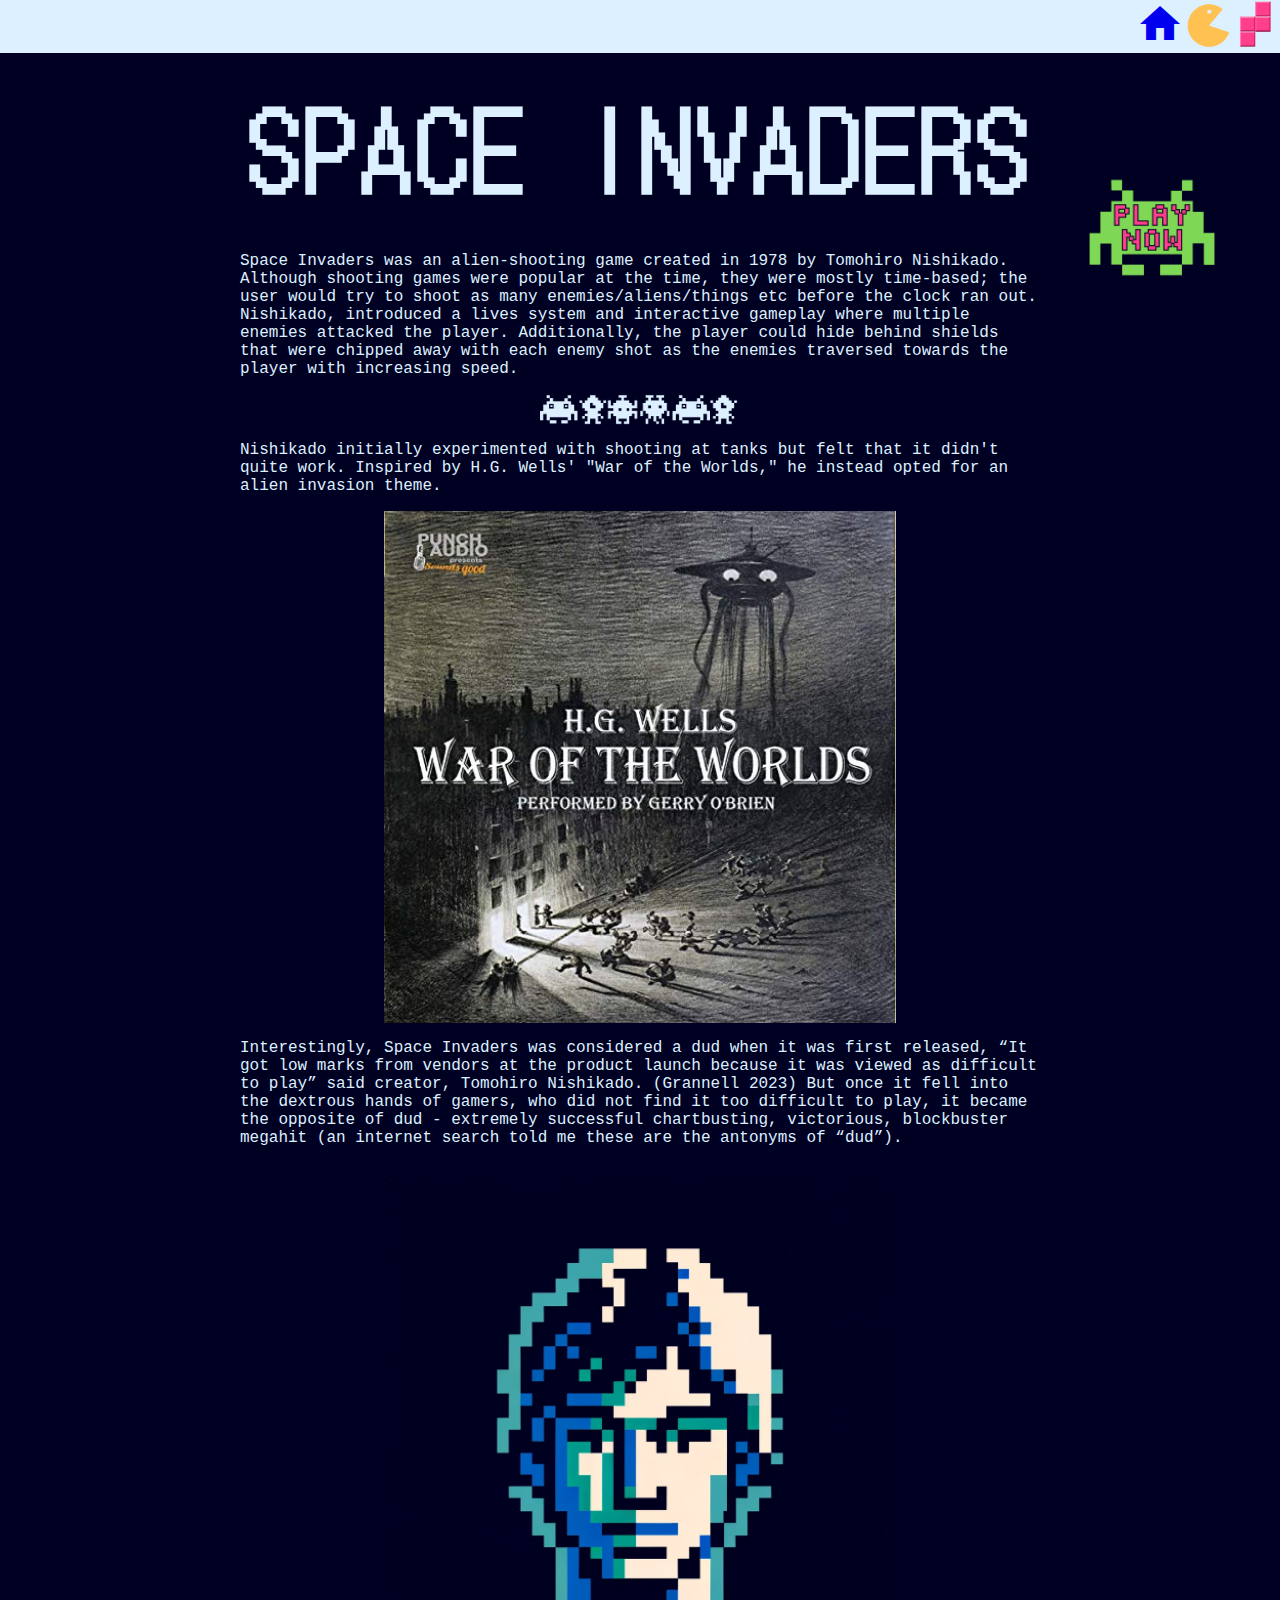
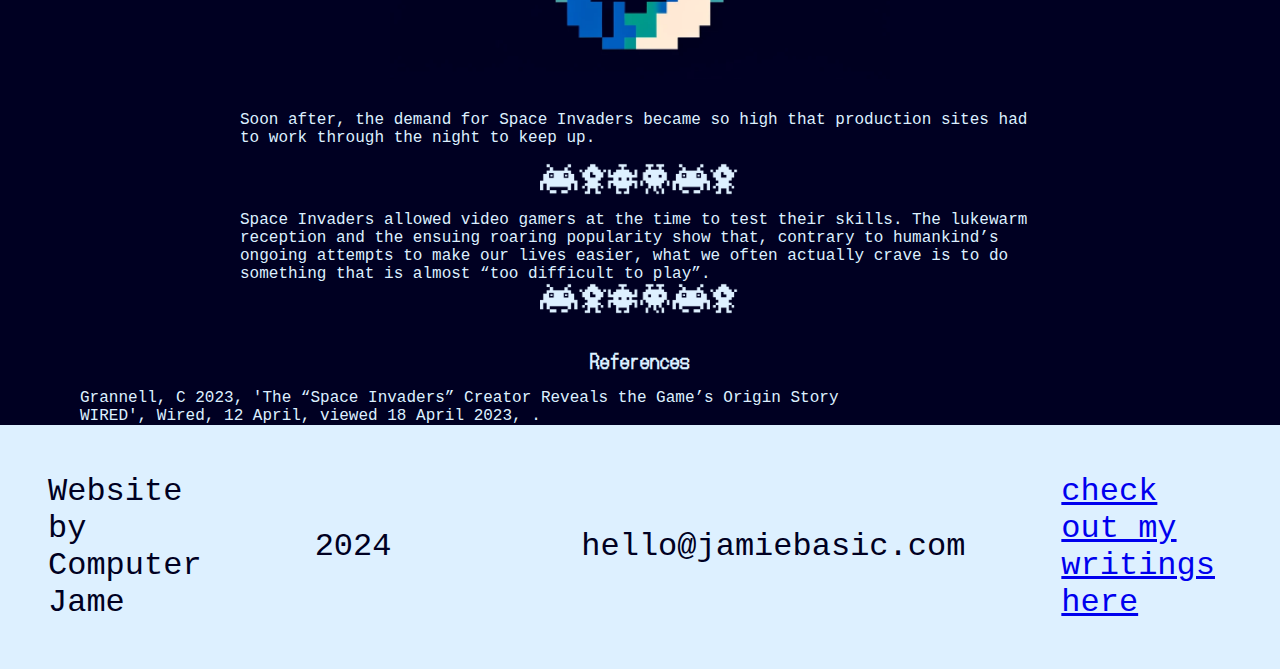
==== spaceinvaders.html @ 1c3db605 "Add files via upload" ====
<!DOCTYPE html>
<html lang="en">
<head>
    <meta charset="UTF-8">
    <meta name="viewport" content="width=device-width, initial-scale=1.0">
    <link href="/styles.css" rel="stylesheet">
    <link rel="preconnect" href="https://fonts.googleapis.com">
<link rel="preconnect" href="https://fonts.gstatic.com" crossorigin>
<link href="https://fonts.googleapis.com/css2?family=Cousine&family=Cutive+Mono&family=DotGothic16&family=VT323&display=swap" rel="stylesheet">
<link href="https://fonts.googleapis.com/icon?family=Material+Icons"
      rel="stylesheet">

    <title>Retro Games - Space Invaders</title>
</head>
<body>
    <main>
        <nav class="navbar">
            <section class="flex-container-nav">
                <section class="flex-item-nav"><a href="/index.html"><span class="material-icons">
                    home
                    </span></a></section>
                <section class="flex-item-nav"><img src="/images/pacman.png" alt=""></section>
                <section class="flex-item-nav"><img src="/images/tetris.png" alt=""></section>
                
            </section>
        </nav>
        <header>
            <h1 class="heading">SPACE INVADERS</h1>
            <a href="https://freeinvaders.org/"><img src="/images/space_invader_play.png" alt="" class="travelling-space-invader"></a>
            
        </header>

        <article>
            <p>Space Invaders was an alien-shooting game created in 1978 by Tomohiro Nishikado. Although shooting games were popular at the time, they were mostly time-based; the user would try to shoot as many enemies/aliens/things etc before the clock ran out. Nishikado, introduced a lives system and interactive gameplay where multiple enemies attacked the player. Additionally, the player could hide behind shields that were chipped away with each enemy shot as the enemies traversed towards the player with increasing speed.</p>
            <img src="/images/invader_line.png" alt="" class="line-img">
           
            <p>Nishikado initially experimented with shooting at tanks but felt that it didn&#39;t quite work. Inspired by H.G. Wells' "War of the Worlds," he instead opted for an alien invasion theme.</p>
        
            <a href="https://www.audible.com/pd/War-of-the-Worlds-Audiobook/1982741880?overrideBaseCountry=true&ipRedirectOverride=true&ref_pageloadid=not_applicable&pf_rd_p=3b01d5da-1bf0-4646-924a-440835f79703&pf_rd_r=6P84GSXSZNX1HNJ4JC6B&pageLoadId=2cbDKNKoMA5Jd0zQ&creativeId=7e5ef24f-29c2-42b4-9ad7-cdff92184a00"><img src="/images/war_of_worlds.jpg" alt="" class="wotw-img"></a>

      
        <p>
            Interestingly, Space Invaders was considered a dud when it was first released, “It got low marks from vendors at the product launch because it was viewed as difficult to play” said creator, Tomohiro Nishikado. (Grannell 2023) But once it fell into the dextrous hands of gamers, who did not find it too difficult to play, it became the opposite of dud - extremely successful chartbusting, victorious, blockbuster megahit (an internet search told me these are the antonyms of “dud”).
        </p>

        <p class="modal_p">
            <img src="/images/the_creator.png" alt="" class="the_creator">
            <img src="/images/speech.png" alt="A speech bubble with the text 'A couple of weeks after the game went on sale, I went on location to investigate a bug. I was told by the person in charge of the site that customers would not leave the game alone.' - Tomohiro Nishikado" class="speech-img">
        </p>
        <p>
            Soon after, the demand for Space Invaders became so high that production sites had to work through the night to keep up.
        </p>
        <img src="/images/invader_line.png" alt="" class="line-img">
        <p>
            Space Invaders allowed video gamers at the time to test their skills. The lukewarm reception and the ensuing roaring popularity show that, contrary to humankind’s ongoing attempts to make our lives easier, what we often actually crave is to do something that is almost “too difficult to play”.
            <img src="/images/invader_line.png" alt="" class="line-img">
        </p>
        <section>
            <h3 class="references">References</h3>
        
                <ul>
                    <li>Grannell, C 2023, 'The “Space Invaders” Creator Reveals the Game’s Origin Story </li>
                    <li>WIRED&#39;, Wired, 12 April, viewed 18 April 2023, <https://www.wired.com/story/space-invaders-45-years-tomohiro-nishikado/>.</li>
                </ul>
      
            
        </section>


        </article>
        


    <footer class="footer">
        <section class="footer-flex-container">
        <p class="by">Website by Computer Jame</p>
        <p class="by">2024</p>
        <p class="by">hello@jamiebasic.com</p>
        <p class="by"><a href="https://computersandmusics.com/">check out my writings here</a></p>
    </section>
    </footer>

    </main>
    
</body>
</html>
---- styles.css ----
/* MEDIA QUERY SIZING 
EXTRA SMALL
@media only screen and (max-width: 600px) { 
}

SMALL DEVICES (PORTRAIT TABLE AND LARGE PHONES)
@media only screen and (min-width: 600px) and (max-width: 768px) {
}

MEDIUM DEVICES (TABLETS LANDSCAPE)

@media only screen and (min-width: 768px) and (max-width: 992px) {
    
}

LARGE DEVICES (LAPTTOPS/DESKTOPS)
@media only screen and (min-width: 992px) and (max-width: 1200px) {
    
}

EXTRA LARGE DEVICES (LARGE LAPTOPS AND DESKTOPS)
@media only screen and (min-width: 1200px) {
    
}
*/

/*CSS RESET CODE*/
*, *::before, *::after {
    margin: 0;
    padding: 0;
    box-sizing: border-box;
} 


*, html {
    width: 100%;
    
}

/*Global VARIABLES*/

:root {
    --green: #7ED857;
    --yellow: #FFC152;
    --pink: #FF3F8C;
    --dark-colour: #000022;
    --light-colour: #DDF0FF; 
    --heading-font: 'DotGothic16', sans-serif;
    --body-font: 'Cousine', monospace;



}

.material-icons {
   font-size: 3rem !important;
  
    /* Support for all WebKit browsers. */
    -webkit-font-smoothing: antialiased;
    /* Support for Safari and Chrome. */
    text-rendering: optimizeLegibility;
  
    /* Support for Firefox. */
    -moz-osx-font-smoothing: grayscale;
  
    /* Support for IE. */
    font-feature-settings: 'liga';
  }
  

body {
    background-color: var(--dark-colour);
    color: var(--light-colour);
    font-family: var(--body-font);
}

h1, h3 {
    font-family: var(--heading-font);
    text-align: center;
    padding: 1rem 0;
}



p {
   
    padding: 1rem 15rem;
    position: relative;
}

ul > li {
    padding: 0 5rem;
}

@media only screen and (max-width: 992px) {
  p  {
        
        padding: 1rem 5rem;
        
    }
}

.heading {
    font-size: 6.5rem;
    letter-spacing: 4px;
    text-align: center;
}

@media only screen and (max-width: 1200px) {
    .heading {
        font-size: 4rem;
        padding: 1rem;
    }
}

.flex-container {
    display: flex;
    justify-content: space-around;
    align-items: center;
    
}

.retroimg {
   width: 100%;
   min-width: 270px;
   max-width: 550px;
   padding: 3rem;
}

@media only screen and (min-width: 600px) and (max-width: 768px)  {
    .flex-container {
        flex-wrap: wrap;
    }
   
    .retroimg {
        width: 60%;
        padding: 1rem;
    }

}

@media only screen and (max-width: 600px) { 
    .flex-container {
        flex-wrap: wrap;
    }
   
    .retroimg {
        width: 55%;
        padding: 1rem;
    }
}
/*NAVIGATION*/
.flex-container-nav {
    display: flex;
    justify-content: flex-end;
    background-color: var(--light-colour);
    
}





.flex-item-nav {
    width: 3rem;
}


/*PAGES*/

/*SPACE INVADERS*/
.travelling-space-invader {
    display: flex;
    flex-direction: column;
    position: fixed;
    z-index: 10000;
    animation: space-invader 1.5s 3 alternate;
    transform: translateY(-50%);
    width: 10%;
    min-width: 70px;
    right: 5%;
}

@media only screen and (min-width: 600px) and (max-width: 768px) {
    .travelling-space-invader {
        animation: space-invader-medium-screen 1s 4 alternate;
        transform: translateY(0%);
        left: 0%;
        max-width: 200px;
    }
}



@media only screen and (max-width: 600px) {
    .travelling-space-invader {
        animation: space-invader-small-screen 0.5s 4 alternate;
        transform: translateY(0%);
        left: 0%;
        max-width: 150px;
       
    }
}






.travelling-space-invader:hover {
    
    width: 300px;
    
}

.line-img {
    display: block;
    width: 10%;
    min-width: 200px;
    margin: 0 auto;

}

.wotw-img {
    max-width: 40%;
    min-width: 300px;
    margin: 0 auto;
    position: relative;
    display: block;
    
}

.wotw-img:hover {
    animation: shakey 0.2s infinite;

}

.the_creator {

    width: 80%;
    max-width: 500px;
    min-width: 200px;
    display: block;
    margin: 0 auto;
    position: relative;
    overflow: hidden;
}

.the_creator:hover ~ .speech-img {
  transform: translateX(-100px);
  display: block;
}

.the_creator:hover {
    transform: translatex(-20%);
}
.speech-img {
    width: 40%;
    left: 60%;
    position: absolute;
    max-width: 500px;
    min-width: 300px;
  
    top: 0px;
  
    display: none;
}

@media only screen and (max-width: 768px) {
    .speech-img {
        width: 40%;
        transform: translate(-130px, -67px);
        position: absolute;
        max-width: 500px;
        min-width: 300px;
      display: block;
        top: 0px;
      
        
    }

    .the_creator {
        transform: translatex(-50%);
    }
}





/*FOOTER*/
.footer {
    background-color: var(--light-colour);
    color: var(--dark-colour);
    position: relative;
    bottom: 0;
    font-size: 2rem;
}
.footer-flex-container {
    display: flex;
    justify-content: space-between;
    align-items: center;
    
}

.by {
    padding: 3rem;
}



/*ANIMATIONS*/
@keyframes space-invader-small-screen {
    0% {
        left: 2%;
    }
    100% {
        left: 25%;
    }
}

@keyframes space-invader-medium-screen {
    0% {
        left: 0;
    }
    10% {
        left: 7%;
    }
    20% {
        left: 14%;
    }
    30% {
        left: 21%;
    }
    40% {
        left: 28%;
    }
    50% {
        left: 35%;
    }
    60% {
        left: 42%;
    }
    70% {
        left: 50%
    }
    80% {
        left: 58%;
    }
    90% {
        left: 72%;
    }

    100% {
        left: 80%;
    }
}

@keyframes space-invader {
    0% {
        left: 10%;
        
        
    }
    10% {
        left: 14%;
        
        
    }
    15% {
        left: 18%;
        
        
    }
    20% {
        left: 22%;
        
        
    }

    25% {
        left: 26%;
        
        
    }
    30% {
        left: 30%;
        
        
    }
    35% {
        left: 34%;
        
        
    }

    40% {
        left: 38%;
        
        
    }
    45% {
        left: 42%;
        
        
    }

    50% {
        left: 46%;
        
        
    }
    55% {
        left: 50%;
        
        
    }
    60% {
        left: 54%;
        
        
    }
    65% {
        left: 58%;
        
        
    }
    70% {
        left: 62%;
        
        
    }
    75% {
        left: 66%;
        
        
    }
    80% {
        left: 70%;
        
        
    }
    85% {
        left: 74%;
        
        
    }
    90% {
        left: 78%;
        
        
    }
    95% {
        left: 82%;
        
        
    }

    100% {
        left: 84%;
        
        
    }
}

@keyframes shakey {
    0%, 100%{
        transform: rotate(0deg);
       
    }

    35% {
        transform: rotate(2deg);
        
    }
   
    75% {
       
        transform: rotate(-2deg);
    }
    
}
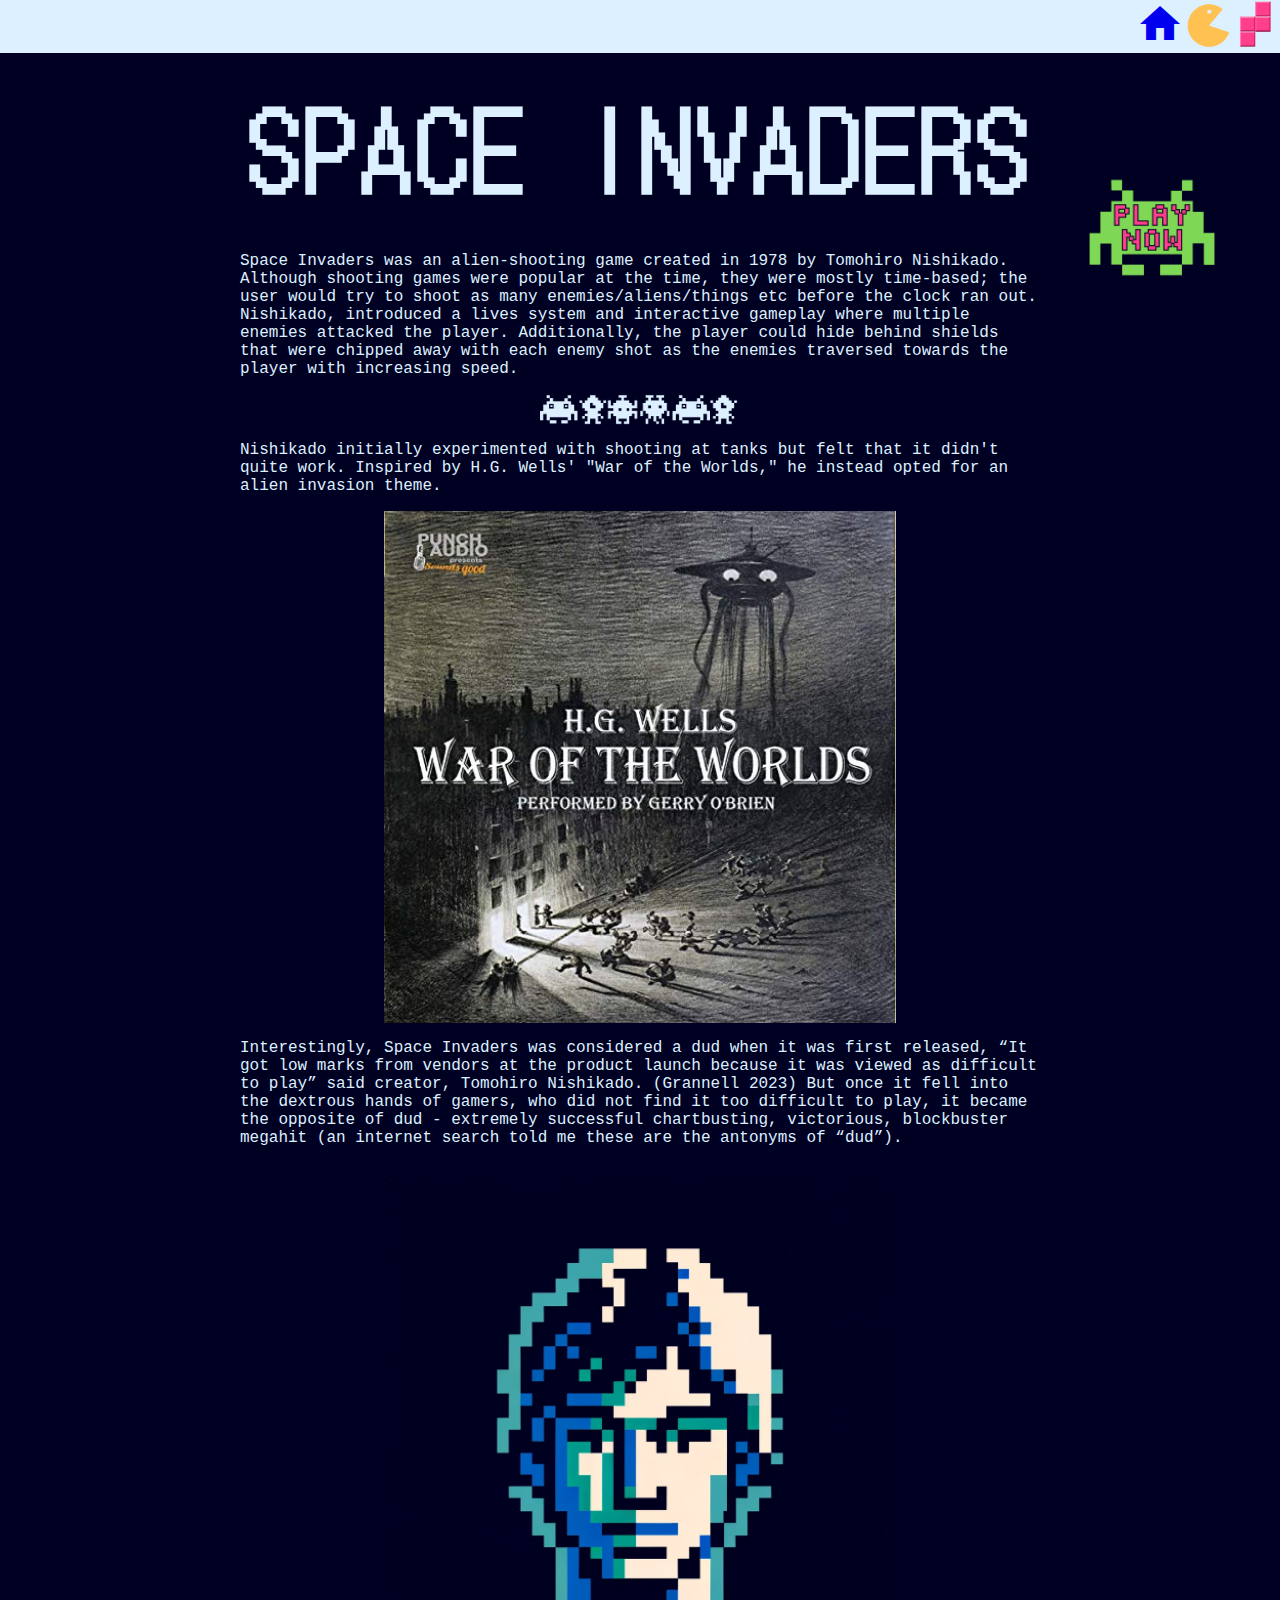
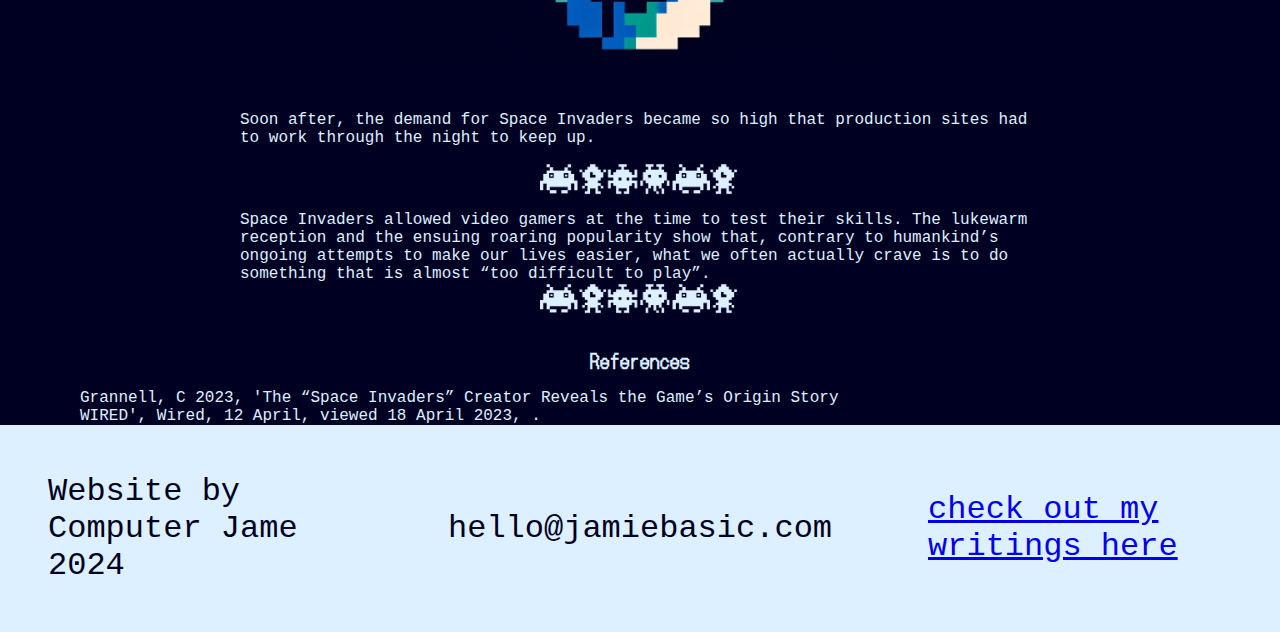
==== commit 26de3bc4: "Update spaceinvaders.html" ====
--- a/spaceinvaders.html
+++ b/spaceinvaders.html
@@ -3,7 +3,7 @@
 <head>
     <meta charset="UTF-8">
     <meta name="viewport" content="width=device-width, initial-scale=1.0">
-    <link href="/styles.css" rel="stylesheet">
+    <link href="styles.css" rel="stylesheet">
     <link rel="preconnect" href="https://fonts.googleapis.com">
 <link rel="preconnect" href="https://fonts.gstatic.com" crossorigin>
 <link href="https://fonts.googleapis.com/css2?family=Cousine&family=Cutive+Mono&family=DotGothic16&family=VT323&display=swap" rel="stylesheet">
@@ -16,27 +16,27 @@
     <main>
         <nav class="navbar">
             <section class="flex-container-nav">
-                <section class="flex-item-nav"><a href="/index.html"><span class="material-icons">
+                <section class="flex-item-nav"><a href="index.html"><span class="material-icons">
                     home
                     </span></a></section>
-                <section class="flex-item-nav"><img src="/images/pacman.png" alt=""></section>
-                <section class="flex-item-nav"><img src="/images/tetris.png" alt=""></section>
+                <section class="flex-item-nav"><img src="images/pacman.png" alt=""></section>
+                <section class="flex-item-nav"><img src="images/tetris.png" alt=""></section>
                 
             </section>
         </nav>
         <header>
             <h1 class="heading">SPACE INVADERS</h1>
-            <a href="https://freeinvaders.org/"><img src="/images/space_invader_play.png" alt="" class="travelling-space-invader"></a>
+            <a href="https://freeinvaders.org/"><img src="images/space_invader_play.png" alt="" class="travelling-space-invader"></a>
             
         </header>
 
         <article>
             <p>Space Invaders was an alien-shooting game created in 1978 by Tomohiro Nishikado. Although shooting games were popular at the time, they were mostly time-based; the user would try to shoot as many enemies/aliens/things etc before the clock ran out. Nishikado, introduced a lives system and interactive gameplay where multiple enemies attacked the player. Additionally, the player could hide behind shields that were chipped away with each enemy shot as the enemies traversed towards the player with increasing speed.</p>
-            <img src="/images/invader_line.png" alt="" class="line-img">
+            <img src="images/invader_line.png" alt="" class="line-img">
            
             <p>Nishikado initially experimented with shooting at tanks but felt that it didn&#39;t quite work. Inspired by H.G. Wells' "War of the Worlds," he instead opted for an alien invasion theme.</p>
         
-            <a href="https://www.audible.com/pd/War-of-the-Worlds-Audiobook/1982741880?overrideBaseCountry=true&ipRedirectOverride=true&ref_pageloadid=not_applicable&pf_rd_p=3b01d5da-1bf0-4646-924a-440835f79703&pf_rd_r=6P84GSXSZNX1HNJ4JC6B&pageLoadId=2cbDKNKoMA5Jd0zQ&creativeId=7e5ef24f-29c2-42b4-9ad7-cdff92184a00"><img src="/images/war_of_worlds.jpg" alt="" class="wotw-img"></a>
+            <a href="https://www.audible.com/pd/War-of-the-Worlds-Audiobook/1982741880?overrideBaseCountry=true&ipRedirectOverride=true&ref_pageloadid=not_applicable&pf_rd_p=3b01d5da-1bf0-4646-924a-440835f79703&pf_rd_r=6P84GSXSZNX1HNJ4JC6B&pageLoadId=2cbDKNKoMA5Jd0zQ&creativeId=7e5ef24f-29c2-42b4-9ad7-cdff92184a00"><img src="images/war_of_worlds.jpg" alt="" class="wotw-img"></a>
 
       
         <p>
@@ -44,19 +44,19 @@
         </p>
 
         <p class="modal_p">
-            <img src="/images/the_creator.png" alt="" class="the_creator">
-            <img src="/images/speech.png" alt="A speech bubble with the text 'A couple of weeks after the game went on sale, I went on location to investigate a bug. I was told by the person in charge of the site that customers would not leave the game alone.' - Tomohiro Nishikado" class="speech-img">
+            <img src="images/the_creator.png" alt="" class="the_creator">
+            <img src="images/speech.png" alt="A speech bubble with the text 'A couple of weeks after the game went on sale, I went on location to investigate a bug. I was told by the person in charge of the site that customers would not leave the game alone.' - Tomohiro Nishikado" class="speech-img">
         </p>
         <p>
             Soon after, the demand for Space Invaders became so high that production sites had to work through the night to keep up.
         </p>
-        <img src="/images/invader_line.png" alt="" class="line-img">
+        <img src="images/invader_line.png" alt="" class="line-img">
         <p>
             Space Invaders allowed video gamers at the time to test their skills. The lukewarm reception and the ensuing roaring popularity show that, contrary to humankind’s ongoing attempts to make our lives easier, what we often actually crave is to do something that is almost “too difficult to play”.
-            <img src="/images/invader_line.png" alt="" class="line-img">
+            <img src="images/invader_line.png" alt="" class="line-img">
         </p>
-        <section>
-            <h3 class="references">References</h3>
+        <section class="references">
+            <h3 >References</h3>
         
                 <ul>
                     <li>Grannell, C 2023, 'The “Space Invaders” Creator Reveals the Game’s Origin Story </li>
@@ -73,8 +73,7 @@
 
     <footer class="footer">
         <section class="footer-flex-container">
-        <p class="by">Website by Computer Jame</p>
-        <p class="by">2024</p>
+        <p class="by">Website by Computer Jame 2024</p>
         <p class="by">hello@jamiebasic.com</p>
         <p class="by"><a href="https://computersandmusics.com/">check out my writings here</a></p>
     </section>
@@ -83,4 +82,4 @@
     </main>
     
 </body>
-</html>+</html>
